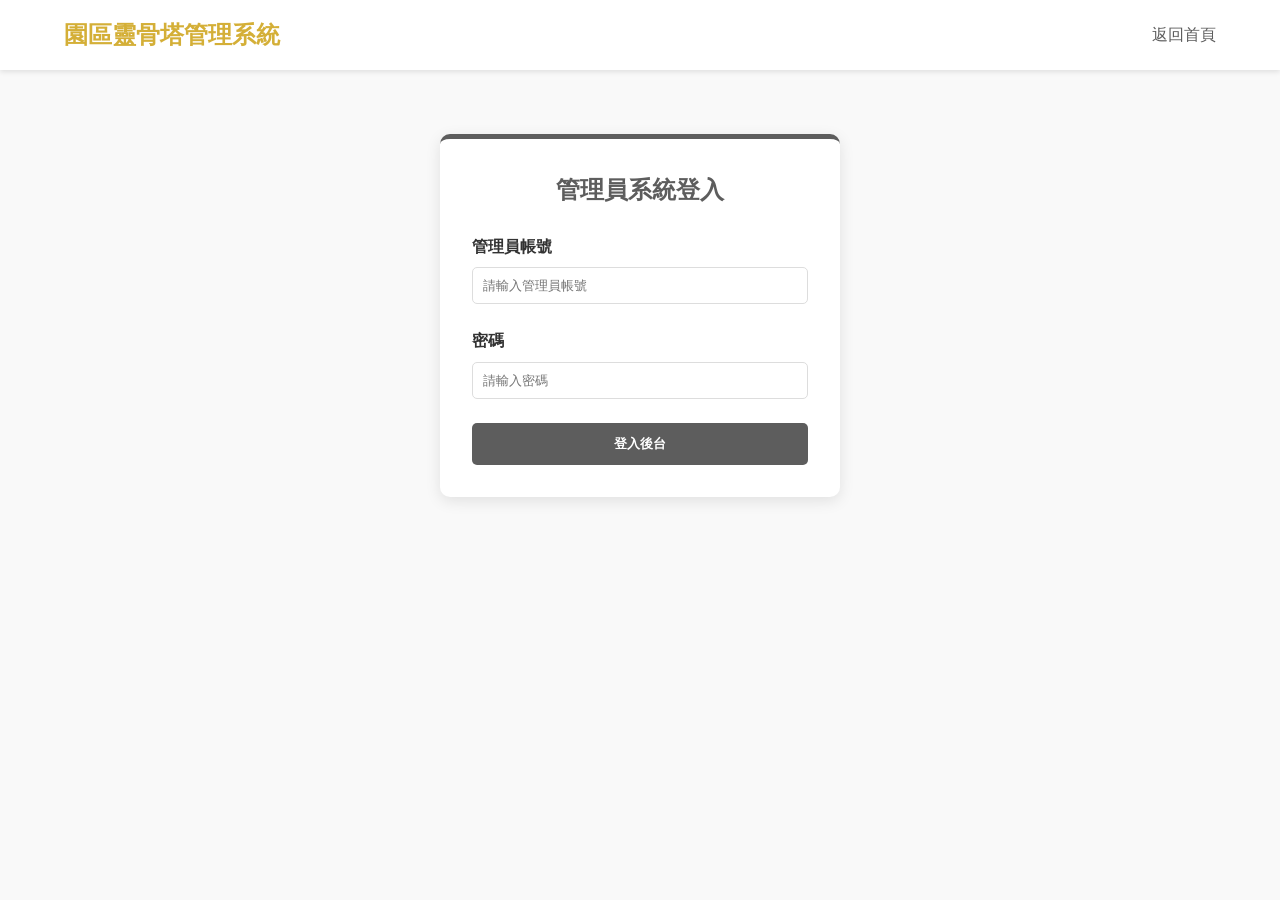
==== admin.html @ 1b4b61a3 "DB_html_V1" ====
<!DOCTYPE html>
<html lang="zh-Hant">
<head>
    <meta charset="UTF-8">
    <meta name="viewport" content="width=device-width, initial-scale=1.0">
    <title>管理員後台 - 現代化靈骨塔管理系統</title>
    <link rel="stylesheet" href="css/style.css">
    <style>
        .admin-container {
            display: grid;
            grid-template-columns: 240px 1fr;
            min-height: 100vh;
        }
        .admin-sidebar {
            background-color: var(--secondary-color);
            color: var(--white);
            padding: 2rem 1rem;
        }
        .admin-sidebar h2 {
            font-size: 1.2rem;
            margin-bottom: 2rem;
            text-align: center;
            border-bottom: 1px solid #777;
            padding-bottom: 1rem;
        }
        .admin-nav {
            list-style: none;
        }
        .admin-nav li {
            padding: 12px 15px;
            margin-bottom: 5px;
            border-radius: 5px;
            cursor: pointer;
            transition: background 0.3s;
        }
        .admin-nav li:hover, .admin-nav li.active {
            background-color: var(--primary-color);
        }
        .admin-main {
            padding: 2rem;
            background-color: #f9f9f9;
        }
        .mgmt-section {
            background: #fff;
            padding: 1.5rem;
            border-radius: 8px;
            box-shadow: 0 2px 8px rgba(0,0,0,0.05);
            margin-bottom: 2rem;
        }
        .mgmt-header {
            display: flex;
            justify-content: space-between;
            align-items: center;
            margin-bottom: 1.5rem;
            border-bottom: 2px solid #eee;
            padding-bottom: 0.5rem;
        }
        .stats-grid {
            display: grid;
            grid-template-columns: repeat(4, 1fr);
            gap: 20px;
            margin-bottom: 2rem;
        }
        .stats-card {
            background: #fff;
            padding: 1.5rem;
            border-radius: 8px;
            box-shadow: 0 2px 5px rgba(0,0,0,0.05);
            border-left: 5px solid var(--primary-color);
            text-align: center;
        }
        .stats-card h3 {
            font-size: 0.9rem;
            color: #666;
            margin-bottom: 10px;
        }
        .stats-card .number {
            font-size: 1.8rem;
            font-weight: bold;
            color: var(--secondary-color);
        }
        .admin-table {
            width: 100%;
            border-collapse: collapse;
        }
        .admin-table th, .admin-table td {
            padding: 12px;
            text-align: left;
            border-bottom: 1px solid #eee;
        }
        .admin-table th {
            background-color: #f4f4f4;
            font-weight: bold;
        }
    </style>
</head>
<body>

    <div class="admin-container">
        <aside class="admin-sidebar">
            <h2>管理員控制台</h2>
            <ul class="admin-nav">
                <li class="active" data-target="dashboardSection">營運儀表板</li>
                <li data-target="announcementSection">發佈園區公告</li>
                <li data-target="reservationSection">預約紀錄總表</li>
            </ul>
            <div style="margin-top: 5rem; text-align: center; font-size: 14px;">
                <p>目前管理員：<br><span id="currentAdminName" style="font-weight: bold; color: var(--primary-color);">驗證中</span></p>
                <button id="adminLogoutBtn" class="btn" style="background: #cc0000; color: #fff; margin-top: 10px; padding: 5px 15px;">安全登出</button>
            </div>
        </aside>

        <main class="admin-main">
            
            <div id="dashboardSection" class="content-section">
                <div class="mgmt-header">
                    <h2>系統營運摘要數據</h2>
                </div>
                <div class="stats-grid">
                    <div class="stats-card"><h3>總塔位配置數</h3><div class="number" id="statsTotalSlots">0</div></div>
                    <div class="stats-card"><h3>現存空置塔位</h3><div class="number" id="statsEmptySlots">0</div></div>
                    <div class="stats-card"><h3>今日預約祭拜人流</h3><div class="number" id="statsTodayReservations">0</div></div>
                    <div class="stats-card"><h3>未清償管理費帳單</h3><div class="number" id="statsUnpaidBills">0</div></div>
                </div>

                <section class="mgmt-section">
                    <div class="mgmt-header">
                        <h2>塔位配置與狀態異動管理 (UC-04)</h2>
                    </div>
                    <form id="updateSlotForm" style="display: flex; flex-direction: column; gap: 15px; max-width: 500px;">
                        <div>
                            <label style="font-weight: bold;">欲修改的塔位系統編號 (Slot ID)：</label>
                            <input type="number" id="editSlotId" placeholder="請輸入實體塔位代碼" required style="width: 100%; padding: 8px; margin-top: 5px;">
                        </div>
                        <div>
                            <label style="font-weight: bold;">變更目標狀態：</label>
                            <select id="editSlotStatus" required style="width: 100%; padding: 8px; margin-top: 5px;">
                                <option value="空置">空置 (開放家屬搜尋與認購)</option>
                                <option value="已售">已售 (已被特定會員綁定)</option>
                            </select>
                        </div>
                        <button type="submit" class="btn btn-primary" style="width: fit-content; padding: 10px 20px;">更新進駐狀態</button>
                    </form>\n                </section>
            </div>

            <div id="announcementSection" class="content-section" style="display: none;">
                <section class="mgmt-section">
                    <div class="mgmt-header">
                        <h2>發佈全新園區公告 (UC-10)</h2>
                    </div>
                    <form id="postAnnouncementForm" style="display: flex; flex-direction: column; gap: 15px;">
                        <div style="display: grid; grid-template-columns: 2fr 1fr; gap: 20px;">
                            <div>
                                <label style="font-weight: bold;">公告標題：</label>
                                <input type="text" id="annTitle" placeholder="請輸入公告重要主旨" required style="width: 100%; padding: 8px; margin-top: 5px;">
                            </div>
                            <div>
                                <label style="font-weight: bold;">公告分類：</label>
                                <select id="annCategory" required style="width: 100%; padding: 8px; margin-top: 5px;">
                                    <option value="園區公告">園區公告</option>
                                    <option value="祭祀規範">祭祀規範</option>
                                    <option value="活動通知">活動通知</option>\n                                </select>
                            </div>
                        </div>
                        <div>
                            <label style="font-weight: bold;">公告詳細內文：</label>
                            <textarea id="annContent" rows="6" placeholder="請輸入欲公告給訪客與會員查看的完整法規或園區異動消息..." required style="width: 100%; padding: 8px; margin-top: 5px; resize: vertical;"></textarea>
                        </div>
                        <button type="submit" class="btn btn-primary" style="width: fit-content; padding: 10px 20px;">發佈公告</button>
                    </form>
                </section>
            </div>

            <div id="reservationSection" class="content-section" style="display: none;">
                <section class="mgmt-section">
                    <div class="mgmt-header">
                        <h2>預約紀錄總表 (多表聯合關聯查詢)</h2>
                    </div>
                    <table class="admin-table">
                        <thead>
                            <tr>
                                <th>預約編號</th> <th>預約會員身分</th>
                                <th>目標塔位</th>
                                <th>預約排程時間</th>
                                <th>排他性配置車位</th>
                                <th>當前狀態</th>
                                <th>管理操作</th>
                            </tr>
                        </thead>
                        <tbody id="reservationTableBody">
                            </tbody>
                    </table>
                </section>
            </div>

        </main>
    </div>

    <script src="js/admin.js"></script>
</body>
</html>
---- css/style.css ----
/* 全域設定 */
:root {
    --primary-color: #d4af37; /* 金色 */
    --secondary-color: #5d5d5d; /* 深灰 */
    --bg-color: #f9f9f9;
    --text-color: #333;
    --white: #ffffff;
}

* {
    margin: 0;
    padding: 0;
    box-sizing: border-box;
    font-family: "PingFang TC", "Microsoft JhengHei", sans-serif;
}

body {
    background-color: var(--bg-color);
    color: var(--text-color);
    line-height: 1.6;
    overflow-x: hidden; /* 新增：防止側邊欄藏在左邊時出現水平捲軸 */
}

/* 導覽列 */
header {
    background-color: var(--white);
    box-shadow: 0 2px 5px rgba(0,0,0,0.1);
    padding: 1rem 5%;
    position: sticky;
    top: 0;
    z-index: 1001;
}

nav {
    display: flex;
    justify-content: space-between;
    align-items: center;
}

.logo {
    font-size: 1.5rem;
    font-weight: bold;
    color: var(--primary-color);
}

nav ul {
    display: flex;
    list-style: none;
}

nav ul li {
    margin-left: 20px;
}

nav ul li a {
    text-decoration: none;
    color: var(--secondary-color);
    font-weight: 500;
    transition: color 0.3s;
}

nav ul li a:hover {
    color: var(--primary-color);
}


.page-wrapper {
    display: flex;
    min-height: calc(100vh - 70px);
    position: relative;
}

.main-sidebar {
    width: 250px;
    background-color: var(--white);
    border-right: 1px solid #eee;
    padding: 2rem 1rem;
    flex-shrink: 0;

    position: fixed;
    top: 70px; 
    left: 0;
    height: calc(100vh - 70px);
    z-index: 1000;
    transform: translateX(calc(-100% + 12px)); 
    transition: transform 0.3s ease-in-out, box-shadow 0.3s ease-in-out;
}

.main-sidebar:hover {
    transform: translateX(0);
    box-shadow: 5px 0 15px rgba(0, 0, 0, 0.08);
}

.main-sidebar h3 {
    font-size: 1rem;
    color: var(--secondary-color);
    margin-bottom: 1.5rem;
    padding-left: 10px;
    border-left: 4px solid var(--primary-color);
}

.sidebar-nav {
    list-style: none;
}

.sidebar-nav li {
    margin-bottom: 10px;
}

.sidebar-nav li a {
    display: block;
    padding: 12px 15px;
    text-decoration: none;
    color: var(--text-color);
    border-radius: 5px;
    transition: all 0.3s;
    font-weight: 500;
}

.sidebar-nav li a:hover {
    background-color: #f0f0f0;
    color: var(--primary-color);
}

.content-area {
    flex-grow: 1;
    width: 100%;
    overflow-x: hidden;
}



/* 英雄區塊 */
.hero {
    height: 60vh;
    background: linear-gradient(rgba(0,0,0,0.4), rgba(0,0,0,0.4)), 
                url('../big_mid.png') center/cover no-repeat;
    display: flex;
    justify-content: center;
    align-items: center;
    text-align: center;
    color: var(--white);
}

.hero-content h1 {
    font-size: 3rem;
    margin-bottom: 1rem;
}

.hero-content p {
    font-size: 1.2rem;
    margin-bottom: 2rem;
}

.btn {
    display: inline-block;
    padding: 12px 30px;
    text-decoration: none;
    border-radius: 5px;
    font-weight: bold;
    margin: 0 10px;
    transition: transform 0.3s;
}

.btn:hover {
    transform: translateY(-3px);
}

.btn-primary {
    background-color: var(--primary-color);
    color: var(--white);
}

.btn-secondary {
    background-color: transparent;
    border: 2px solid var(--white);
    color: var(--white);
}

.features {
    padding: 4rem 5%;
    text-align: center;
}

.features h2 {
    margin-bottom: 3rem;
    font-size: 2rem;
}

.feature-grid {
    display: grid;
    grid-template-columns: repeat(auto-fit, minmax(280px, 1fr));
    gap: 40px;
}

.feature-item {
    background: var(--white);
    padding: 0;
    border-radius: 12px;
    box-shadow: 0 10px 30px rgba(0,0,0,0.05);
    overflow: hidden;
    transition: transform 0.3s;
}

.feature-item:hover {
    transform: translateY(-10px);
}

.feature-img-wrapper {
    position: relative;
    width: 100%;
    height: 200px;
    overflow: hidden;
}

.feature-img-wrapper img {
    width: 100%;
    height: 100%;
    object-fit: cover;
    mask-image: linear-gradient(to bottom, rgba(0,0,0,1) 70%, rgba(0,0,0,0) 100%);
    -webkit-mask-image: linear-gradient(to bottom, rgba(0,0,0,1) 70%, rgba(0,0,0,0) 100%);
}

.feature-info {
    padding: 25px;
}

.feature-item h3 {
    margin-bottom: 15px;
    color: var(--primary-color);
}

.quick-links {
    display: none;
}

footer {
    padding: 2rem;
    background-color: var(--secondary-color);
    color: var(--white);
    text-align: center;
}
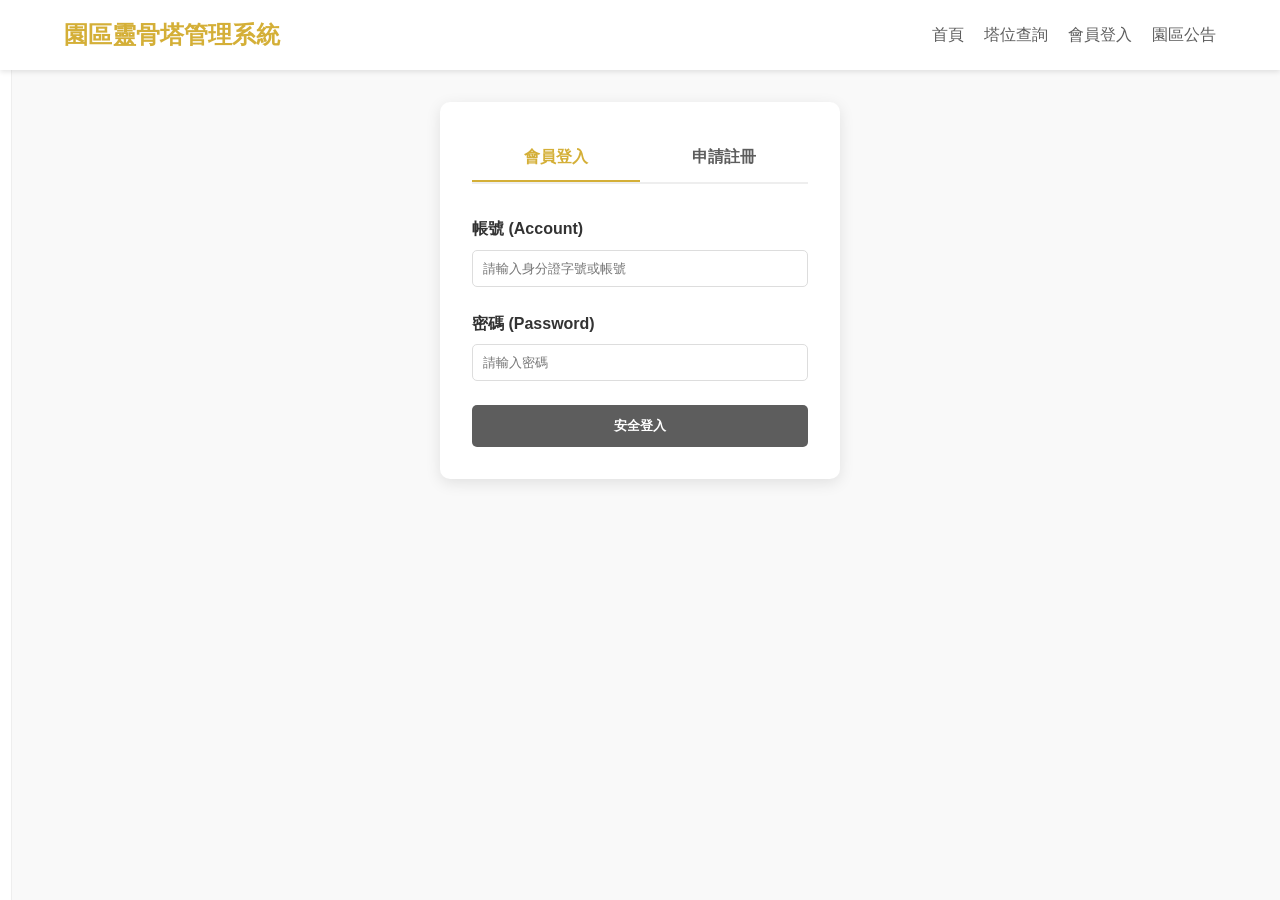
==== commit 2e9244f2: "V3" ====
--- a/admin.html
+++ b/admin.html
@@ -101,6 +101,7 @@
             <h2>管理員控制台</h2>
             <ul class="admin-nav">
                 <li class="active" data-target="dashboardSection">營運儀表板</li>
+                <li data-target="userSection">會員資料管理</li>
                 <li data-target="announcementSection">發佈園區公告</li>
                 <li data-target="reservationSection">預約紀錄總表</li>
             </ul>
@@ -139,8 +140,36 @@
                                 <option value="已售">已售 (已被特定會員綁定)</option>
                             </select>
                         </div>
+                        <div>
+                            <label style="font-weight: bold;">擁有者會員編號 (若設為已售需填寫)：</label>
+                            <input type="number" id="editSlotOwnerId" placeholder="User ID" style="width: 100%; padding: 8px; margin-top: 5px;">
+                        </div>
                         <button type="submit" class="btn btn-primary" style="width: fit-content; padding: 10px 20px;">更新進駐狀態</button>
-                    </form>\n                </section>
+                    </form>
+                </section>
+            </div>
+
+            <div id="userSection" class="content-section" style="display: none;">
+                <section class="mgmt-section">
+                    <div class="mgmt-header">
+                        <h2>會員家屬資料管理 (UC-09)</h2>
+                    </div>
+                    <form id="editUserForm" style="display: flex; flex-direction: column; gap: 15px; max-width: 500px;">
+                        <div>
+                            <label style="font-weight: bold;">欲修改的會員系統編號 (User ID)：</label>
+                            <input type="number" id="editUserId" placeholder="請輸入會員代碼" required style="width: 100%; padding: 8px; margin-top: 5px;">
+                        </div>
+                        <div>
+                            <label style="font-weight: bold;">更新姓名：</label>
+                            <input type="text" id="editUserName" placeholder="留白則不修改" style="width: 100%; padding: 8px; margin-top: 5px;">
+                        </div>
+                        <div>
+                            <label style="font-weight: bold;">更新聯絡電話：</label>
+                            <input type="text" id="editUserPhone" placeholder="留白則不修改" style="width: 100%; padding: 8px; margin-top: 5px;">
+                        </div>
+                        <button type="submit" class="btn btn-primary" style="width: fit-content; padding: 10px 20px;">更新家屬資料</button>
+                    </form>
+                </section>
             </div>
 
             <div id="announcementSection" class="content-section" style="display: none;">
@@ -159,7 +188,8 @@
                                 <select id="annCategory" required style="width: 100%; padding: 8px; margin-top: 5px;">
                                     <option value="園區公告">園區公告</option>
                                     <option value="祭祀規範">祭祀規範</option>
-                                    <option value="活動通知">活動通知</option>\n                                </select>
+                                    <option value="活動通知">活動通知</option>
+                                </select>
                             </div>
                         </div>
                         <div>
@@ -174,21 +204,43 @@
             <div id="reservationSection" class="content-section" style="display: none;">
                 <section class="mgmt-section">
                     <div class="mgmt-header">
-                        <h2>預約紀錄總表 (多表聯合關聯查詢)</h2>
-                    </div>
+                        <h2>預約紀錄總表 (UC-08)</h2>
+                    </div>
+                    
+                    <form id="filterReservationForm" style="display: flex; gap: 10px; margin-bottom: 20px; align-items: center; background: #f4f4f4; padding: 15px; border-radius: 8px;">
+                        <div>
+                            <label style="font-weight: bold; margin-right: 5px;">開始日期:</label>
+                            <input type="date" id="resStartDate" style="padding: 6px;">
+                        </div>
+                        <div>
+                            <label style="font-weight: bold; margin-right: 5px;">結束日期:</label>
+                            <input type="date" id="resEndDate" style="padding: 6px;">
+                        </div>
+                        <div>
+                            <label style="font-weight: bold; margin-right: 5px;">預約狀態:</label>
+                            <select id="resStatus" style="padding: 6px;">
+                                <option value="">所有狀態</option>
+                                <option value="已確認">已確認</option>
+                                <option value="已完成">已完成</option>
+                                <option value="已取消">已取消</option>
+                            </select>
+                        </div>
+                        <button type="submit" class="btn btn-primary" style="margin: 0; padding: 6px 15px;">套用篩選</button>
+                    </form>
+
                     <table class="admin-table">
                         <thead>
                             <tr>
                                 <th>預約編號</th> <th>預約會員身分</th>
                                 <th>目標塔位</th>
                                 <th>預約排程時間</th>
-                                <th>排他性配置車位</th>
+                                <th>排他車位</th>
                                 <th>當前狀態</th>
                                 <th>管理操作</th>
                             </tr>
                         </thead>
                         <tbody id="reservationTableBody">
-                            </tbody>
+                        </tbody>
                     </table>
                 </section>
             </div>
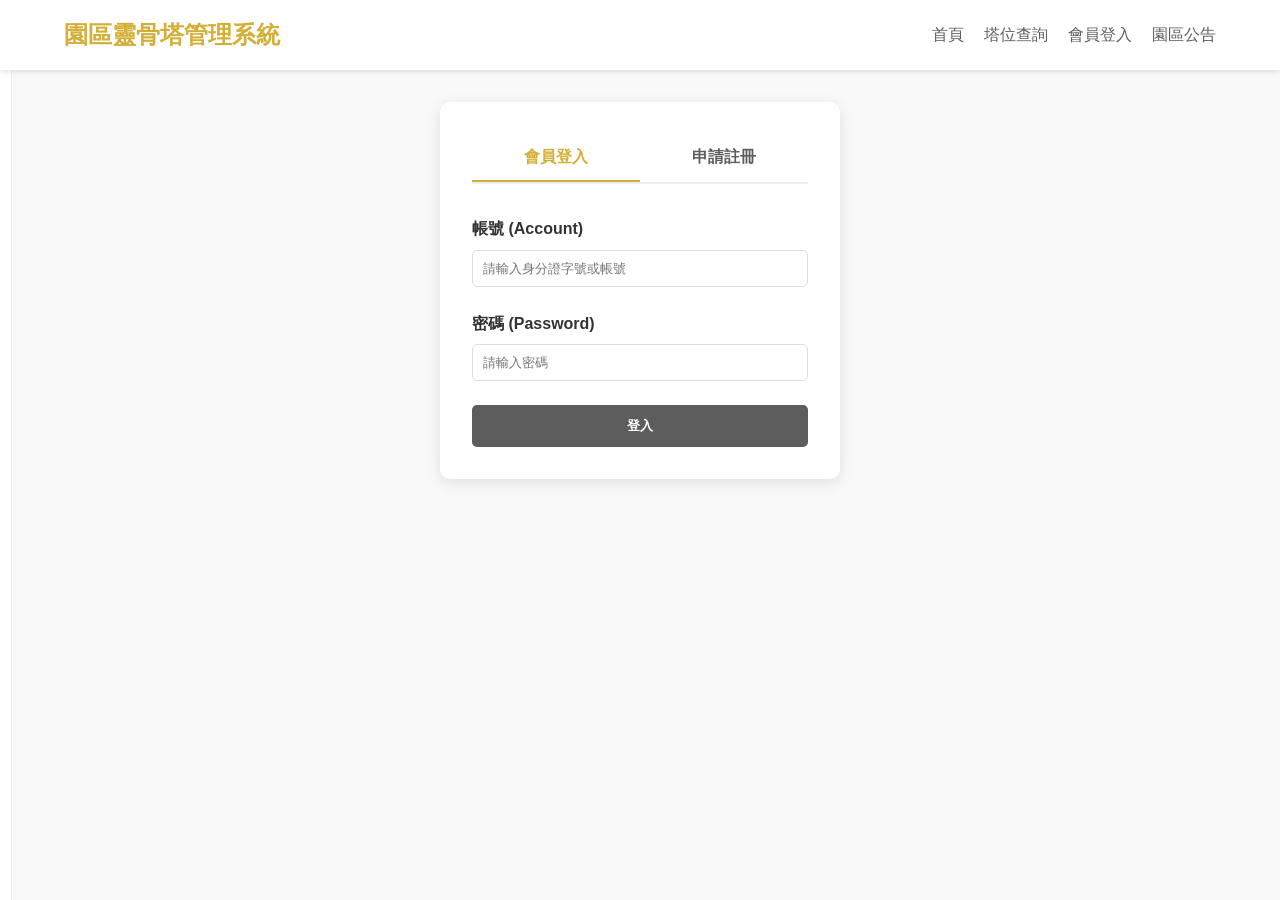
==== commit 73c7735f: "change css in html" ====
--- a/admin.html
+++ b/admin.html
@@ -5,94 +5,6 @@
     <meta name="viewport" content="width=device-width, initial-scale=1.0">
     <title>管理員後台 - 現代化靈骨塔管理系統</title>
     <link rel="stylesheet" href="css/style.css">
-    <style>
-        .admin-container {
-            display: grid;
-            grid-template-columns: 240px 1fr;
-            min-height: 100vh;
-        }
-        .admin-sidebar {
-            background-color: var(--secondary-color);
-            color: var(--white);
-            padding: 2rem 1rem;
-        }
-        .admin-sidebar h2 {
-            font-size: 1.2rem;
-            margin-bottom: 2rem;
-            text-align: center;
-            border-bottom: 1px solid #777;
-            padding-bottom: 1rem;
-        }
-        .admin-nav {
-            list-style: none;
-        }
-        .admin-nav li {
-            padding: 12px 15px;
-            margin-bottom: 5px;
-            border-radius: 5px;
-            cursor: pointer;
-            transition: background 0.3s;
-        }
-        .admin-nav li:hover, .admin-nav li.active {
-            background-color: var(--primary-color);
-        }
-        .admin-main {
-            padding: 2rem;
-            background-color: #f9f9f9;
-        }
-        .mgmt-section {
-            background: #fff;
-            padding: 1.5rem;
-            border-radius: 8px;
-            box-shadow: 0 2px 8px rgba(0,0,0,0.05);
-            margin-bottom: 2rem;
-        }
-        .mgmt-header {
-            display: flex;
-            justify-content: space-between;
-            align-items: center;
-            margin-bottom: 1.5rem;
-            border-bottom: 2px solid #eee;
-            padding-bottom: 0.5rem;
-        }
-        .stats-grid {
-            display: grid;
-            grid-template-columns: repeat(4, 1fr);
-            gap: 20px;
-            margin-bottom: 2rem;
-        }
-        .stats-card {
-            background: #fff;
-            padding: 1.5rem;
-            border-radius: 8px;
-            box-shadow: 0 2px 5px rgba(0,0,0,0.05);
-            border-left: 5px solid var(--primary-color);
-            text-align: center;
-        }
-        .stats-card h3 {
-            font-size: 0.9rem;
-            color: #666;
-            margin-bottom: 10px;
-        }
-        .stats-card .number {
-            font-size: 1.8rem;
-            font-weight: bold;
-            color: var(--secondary-color);
-        }
-        .admin-table {
-            width: 100%;
-            border-collapse: collapse;
-        }
-        .admin-table th, .admin-table td {
-            padding: 12px;
-            text-align: left;
-            border-bottom: 1px solid #eee;
-        }
-        .admin-table th {
-            background-color: #f4f4f4;
-            font-weight: bold;
-        }
-    </style>
 </head>
 <body>
 
--- a/css/style.css
+++ b/css/style.css
@@ -1,242 +1,496 @@
-/* 全域設定 */
-:root {
-    --primary-color: #d4af37; /* 金色 */
-    --secondary-color: #5d5d5d; /* 深灰 */
-    --bg-color: #f9f9f9;
-    --text-color: #333;
-    --white: #ffffff;
-}
-
-* {
-    margin: 0;
-    padding: 0;
-    box-sizing: border-box;
-    font-family: "PingFang TC", "Microsoft JhengHei", sans-serif;
-}
-
-body {
-    background-color: var(--bg-color);
-    color: var(--text-color);
-    line-height: 1.6;
-    overflow-x: hidden; /* 新增：防止側邊欄藏在左邊時出現水平捲軸 */
-}
-
-/* 導覽列 */
-header {
-    background-color: var(--white);
-    box-shadow: 0 2px 5px rgba(0,0,0,0.1);
-    padding: 1rem 5%;
-    position: sticky;
-    top: 0;
-    z-index: 1001;
-}
-
-nav {
-    display: flex;
-    justify-content: space-between;
-    align-items: center;
-}
-
-.logo {
-    font-size: 1.5rem;
-    font-weight: bold;
-    color: var(--primary-color);
-}
-
-nav ul {
-    display: flex;
-    list-style: none;
-}
-
-nav ul li {
-    margin-left: 20px;
-}
-
-nav ul li a {
-    text-decoration: none;
-    color: var(--secondary-color);
-    font-weight: 500;
-    transition: color 0.3s;
-}
-
-nav ul li a:hover {
-    color: var(--primary-color);
-}
-
-
-.page-wrapper {
-    display: flex;
-    min-height: calc(100vh - 70px);
-    position: relative;
-}
-
-.main-sidebar {
-    width: 250px;
-    background-color: var(--white);
-    border-right: 1px solid #eee;
-    padding: 2rem 1rem;
-    flex-shrink: 0;
-
-    position: fixed;
-    top: 70px; 
-    left: 0;
-    height: calc(100vh - 70px);
-    z-index: 1000;
-    transform: translateX(calc(-100% + 12px)); 
-    transition: transform 0.3s ease-in-out, box-shadow 0.3s ease-in-out;
-}
-
-.main-sidebar:hover {
-    transform: translateX(0);
-    box-shadow: 5px 0 15px rgba(0, 0, 0, 0.08);
-}
-
-.main-sidebar h3 {
-    font-size: 1rem;
-    color: var(--secondary-color);
-    margin-bottom: 1.5rem;
-    padding-left: 10px;
-    border-left: 4px solid var(--primary-color);
-}
-
-.sidebar-nav {
-    list-style: none;
-}
-
-.sidebar-nav li {
-    margin-bottom: 10px;
-}
-
-.sidebar-nav li a {
-    display: block;
-    padding: 12px 15px;
-    text-decoration: none;
-    color: var(--text-color);
-    border-radius: 5px;
-    transition: all 0.3s;
-    font-weight: 500;
-}
-
-.sidebar-nav li a:hover {
-    background-color: #f0f0f0;
-    color: var(--primary-color);
-}
-
-.content-area {
-    flex-grow: 1;
-    width: 100%;
-    overflow-x: hidden;
-}
-
-
-
-/* 英雄區塊 */
-.hero {
-    height: 60vh;
-    background: linear-gradient(rgba(0,0,0,0.4), rgba(0,0,0,0.4)), 
-                url('../big_mid.png') center/cover no-repeat;
-    display: flex;
-    justify-content: center;
-    align-items: center;
-    text-align: center;
-    color: var(--white);
-}
-
-.hero-content h1 {
-    font-size: 3rem;
-    margin-bottom: 1rem;
-}
-
-.hero-content p {
-    font-size: 1.2rem;
-    margin-bottom: 2rem;
-}
-
-.btn {
-    display: inline-block;
-    padding: 12px 30px;
-    text-decoration: none;
-    border-radius: 5px;
-    font-weight: bold;
-    margin: 0 10px;
-    transition: transform 0.3s;
-}
-
-.btn:hover {
-    transform: translateY(-3px);
-}
-
-.btn-primary {
-    background-color: var(--primary-color);
-    color: var(--white);
-}
-
-.btn-secondary {
-    background-color: transparent;
-    border: 2px solid var(--white);
-    color: var(--white);
-}
-
-.features {
-    padding: 4rem 5%;
-    text-align: center;
-}
-
-.features h2 {
-    margin-bottom: 3rem;
-    font-size: 2rem;
-}
-
-.feature-grid {
-    display: grid;
-    grid-template-columns: repeat(auto-fit, minmax(280px, 1fr));
-    gap: 40px;
-}
-
-.feature-item {
-    background: var(--white);
-    padding: 0;
-    border-radius: 12px;
-    box-shadow: 0 10px 30px rgba(0,0,0,0.05);
-    overflow: hidden;
-    transition: transform 0.3s;
-}
-
-.feature-item:hover {
-    transform: translateY(-10px);
-}
-
-.feature-img-wrapper {
-    position: relative;
-    width: 100%;
-    height: 200px;
-    overflow: hidden;
-}
-
-.feature-img-wrapper img {
-    width: 100%;
-    height: 100%;
-    object-fit: cover;
-    mask-image: linear-gradient(to bottom, rgba(0,0,0,1) 70%, rgba(0,0,0,0) 100%);
-    -webkit-mask-image: linear-gradient(to bottom, rgba(0,0,0,1) 70%, rgba(0,0,0,0) 100%);
-}
-
-.feature-info {
-    padding: 25px;
-}
-
-.feature-item h3 {
-    margin-bottom: 15px;
-    color: var(--primary-color);
-}
-
-.quick-links {
-    display: none;
-}
-
-footer {
-    padding: 2rem;
-    background-color: var(--secondary-color);
-    color: var(--white);
-    text-align: center;
-}+/* 全域設定 */
+:root {
+    --primary-color: #d4af37; /* 金色 */
+    --secondary-color: #5d5d5d; /* 深灰 */
+    --bg-color: #f9f9f9;
+    --text-color: #333;
+    --white: #ffffff;
+}
+
+* {
+    margin: 0;
+    padding: 0;
+    box-sizing: border-box;
+    font-family: "PingFang TC", "Microsoft JhengHei", sans-serif;
+}
+
+body {
+    background-color: var(--bg-color);
+    color: var(--text-color);
+    line-height: 1.6;
+    overflow-x: hidden; /* 新增：防止側邊欄藏在左邊時出現水平捲軸 */
+}
+
+/* 導覽列 */
+header {
+    background-color: var(--white);
+    box-shadow: 0 2px 5px rgba(0,0,0,0.1);
+    padding: 1rem 5%;
+    position: sticky;
+    top: 0;
+    z-index: 1001;
+}
+
+nav {
+    display: flex;
+    justify-content: space-between;
+    align-items: center;
+}
+
+.logo {
+    font-size: 1.5rem;
+    font-weight: bold;
+    color: var(--primary-color);
+}
+
+nav ul {
+    display: flex;
+    list-style: none;
+}
+
+nav ul li {
+    margin-left: 20px;
+}
+
+nav ul li a {
+    text-decoration: none;
+    color: var(--secondary-color);
+    font-weight: 500;
+    transition: color 0.3s;
+}
+
+nav ul li a:hover {
+    color: var(--primary-color);
+}
+
+
+.page-wrapper {
+    display: flex;
+    min-height: calc(100vh - 70px);
+    position: relative;
+}
+
+.main-sidebar {
+    width: 250px;
+    background-color: var(--white);
+    border-right: 1px solid #eee;
+    padding: 2rem 1rem;
+    flex-shrink: 0;
+
+    position: fixed;
+    top: 70px; 
+    left: 0;
+    height: calc(100vh - 70px);
+    z-index: 1000;
+    transform: translateX(calc(-100% + 12px)); 
+    transition: transform 0.3s ease-in-out, box-shadow 0.3s ease-in-out;
+}
+
+.main-sidebar:hover {
+    transform: translateX(0);
+    box-shadow: 5px 0 15px rgba(0, 0, 0, 0.08);
+}
+
+.main-sidebar h3 {
+    font-size: 1rem;
+    color: var(--secondary-color);
+    margin-bottom: 1.5rem;
+    padding-left: 10px;
+    border-left: 4px solid var(--primary-color);
+}
+
+.sidebar-nav {
+    list-style: none;
+}
+
+.sidebar-nav li {
+    margin-bottom: 10px;
+}
+
+.sidebar-nav li a {
+    display: block;
+    padding: 12px 15px;
+    text-decoration: none;
+    color: var(--text-color);
+    border-radius: 5px;
+    transition: all 0.3s;
+    font-weight: 500;
+}
+
+.sidebar-nav li a:hover {
+    background-color: #f0f0f0;
+    color: var(--primary-color);
+}
+
+.content-area {
+    flex-grow: 1;
+    width: 100%;
+    overflow-x: hidden;
+}
+
+
+
+/* 英雄區塊 */
+.hero {
+    height: 60vh;
+    background: linear-gradient(rgba(0,0,0,0.4), rgba(0,0,0,0.4)), 
+                url('../big_mid.png') center/cover no-repeat;
+    display: flex;
+    justify-content: center;
+    align-items: center;
+    text-align: center;
+    color: var(--white);
+}
+
+.hero-content h1 {
+    font-size: 3rem;
+    margin-bottom: 1rem;
+}
+
+.hero-content p {
+    font-size: 1.2rem;
+    margin-bottom: 2rem;
+}
+
+.btn {
+    display: inline-block;
+    padding: 12px 30px;
+    text-decoration: none;
+    border-radius: 5px;
+    font-weight: bold;
+    margin: 0 10px;
+    transition: transform 0.3s;
+}
+
+.btn:hover {
+    transform: translateY(-3px);
+}
+
+.btn-primary {
+    background-color: var(--primary-color);
+    color: var(--white);
+}
+
+.btn-secondary {
+    background-color: transparent;
+    border: 2px solid var(--white);
+    color: var(--white);
+}
+
+.features {
+    padding: 4rem 5%;
+    text-align: center;
+}
+
+.features h2 {
+    margin-bottom: 3rem;
+    font-size: 2rem;
+}
+
+.feature-grid {
+    display: grid;
+    grid-template-columns: repeat(auto-fit, minmax(280px, 1fr));
+    gap: 40px;
+}
+
+.feature-item {
+    background: var(--white);
+    padding: 0;
+    border-radius: 12px;
+    box-shadow: 0 10px 30px rgba(0,0,0,0.05);
+    overflow: hidden;
+}
+
+
+.feature-img-wrapper {
+    position: relative;
+    width: 100%;
+    height: 200px;
+    overflow: hidden;
+}
+
+.feature-img-wrapper img {
+    width: 100%;
+    height: 100%;
+    object-fit: cover;
+    mask-image: linear-gradient(to bottom, rgba(0,0,0,1) 70%, rgba(0,0,0,0) 100%);
+    -webkit-mask-image: linear-gradient(to bottom, rgba(0,0,0,1) 70%, rgba(0,0,0,0) 100%);
+}
+
+.feature-info {
+    padding: 25px;
+}
+
+.feature-item h3 {
+    margin-bottom: 15px;
+    color: var(--primary-color);
+}
+
+.quick-links {
+    display: none;
+}
+
+footer {
+    padding: 2rem;
+    background-color: var(--secondary-color);
+    color: var(--white);
+    text-align: center;
+}
+
+/* ==========================================================================
+   管理員後台 (admin.html)
+   ========================================================================== */
+.admin-container {
+    display: grid;
+    grid-template-columns: 240px 1fr;
+    min-height: 100vh;
+}
+.admin-sidebar {
+    background-color: var(--secondary-color);
+    color: var(--white);
+    padding: 2rem 1rem;
+}
+.admin-sidebar h2 {
+    font-size: 1.2rem;
+    margin-bottom: 2rem;
+    text-align: center;
+    border-bottom: 1px solid #777;
+    padding-bottom: 1rem;
+}
+.admin-nav {
+    list-style: none;
+}
+.admin-nav li {
+    padding: 12px 15px;
+    margin-bottom: 5px;
+    border-radius: 5px;
+    cursor: pointer;
+    transition: background 0.3s;
+}
+.admin-nav li:hover, .admin-nav li.active {
+    background-color: var(--primary-color);
+}
+.admin-main {
+    padding: 2rem;
+    background-color: #f9f9f9;
+}
+.mgmt-section {
+    background: #fff;
+    padding: 1.5rem;
+    border-radius: 8px;
+    box-shadow: 0 2px 8px rgba(0,0,0,0.05);
+    margin-bottom: 2rem;
+}
+.mgmt-header {
+    display: flex;
+    justify-content: space-between;
+    align-items: center;
+    margin-bottom: 1.5rem;
+    border-bottom: 2px solid #eee;
+    padding-bottom: 0.5rem;
+}
+.stats-grid {
+    display: grid;
+    grid-template-columns: repeat(4, 1fr);
+    gap: 20px;
+    margin-bottom: 2rem;
+}
+.stats-card {
+    background: #fff;
+    padding: 1.5rem;
+    border-radius: 8px;
+    box-shadow: 0 2px 5px rgba(0,0,0,0.05);
+    border-left: 5px solid var(--primary-color);
+    text-align: center;
+}
+.stats-card h3 {
+    font-size: 0.9rem;
+    color: #666;
+    margin-bottom: 10px;
+}
+.stats-card .number {
+    font-size: 1.8rem;
+    font-weight: bold;
+    color: var(--secondary-color);
+}
+.admin-table {
+    width: 100%;
+    border-collapse: collapse;
+}
+.admin-table th, .admin-table td {
+    padding: 12px;
+    text-align: left;
+    border-bottom: 1px solid #eee;
+}
+.admin-table th {
+    background-color: #f4f4f4;
+    font-weight: bold;
+}
+
+/* ==========================================================================
+   園區公告 (announcements.html)
+   ========================================================================== */
+.page-header {
+    text-align: center;
+    margin-bottom: 2rem;
+}
+.page-header h1 {
+    color: var(--secondary-color);
+    position: relative;
+    display: inline-block;
+    padding-bottom: 10px;
+}
+.page-header h1::after {
+    content: '';
+    position: absolute;
+    bottom: 0;
+    left: 50%;
+    transform: translateX(-50%);
+    width: 60px;
+    height: 3px;
+    background-color: var(--primary-color);
+}
+.ann-list {
+    display: flex;
+    flex-direction: column;
+    gap: 20px;
+}
+.ann-item {
+    background: #fff;
+    padding: 1.5rem;
+    border-radius: 8px;
+    box-shadow: 0 2px 8px rgba(0,0,0,0.05);
+}
+
+/* ==========================================================================
+   會員登入/註冊 (auth.html)
+   ========================================================================== */
+.auth-container {
+    max-width: 400px;
+    margin: 2rem auto;
+    background: #fff;
+    padding: 2rem;
+    border-radius: 10px;
+    box-shadow: 0 4px 15px rgba(0,0,0,0.1);
+}
+.auth-tabs {
+    display: flex;
+    margin-bottom: 2rem;
+    border-bottom: 2px solid #eee;
+}
+.auth-tab {
+    flex: 1;
+    text-align: center;
+    padding: 10px;
+    cursor: pointer;
+    font-weight: bold;
+    color: var(--secondary-color);
+}
+.auth-tab.active {
+    color: var(--primary-color);
+    border-bottom: 2px solid var(--primary-color);
+}
+.form-group { margin-bottom: 1.5rem; }
+.form-group label { display: block; margin-bottom: 0.5rem; font-weight: bold; }
+.form-group input {
+    width: 100%;
+    padding: 10px;
+    border: 1px solid #ddd;
+    border-radius: 5px;
+    box-sizing: border-box;
+}
+.auth-btn {
+    width: 100%;
+    padding: 12px;
+    background: var(--secondary-color);
+    color: white;
+    border: none;
+    border-radius: 5px;
+    font-weight: bold;
+    cursor: pointer;
+    transition: background 0.3s;
+}
+.auth-btn:hover {
+    background: var(--primary-color);
+}
+
+/* ==========================================================================
+   會員後台 (member.html)
+   ========================================================================== */
+.dashboard-container {
+    display: grid;
+    grid-template-columns: 250px 1fr;
+    gap: 20px;
+    padding: 2rem 5%;
+}
+.sidebar {
+    background: #fff;
+    padding: 1.5rem;
+    border-radius: 10px;
+    height: fit-content;
+}
+.sidebar ul {
+    list-style: none;
+}
+.sidebar li {
+    padding: 12px 0;
+    border-bottom: 1px solid #eee;
+    cursor: pointer;
+}
+.sidebar li:hover {
+    color: var(--primary-color);
+}
+.content-card {
+    background: #fff;
+    padding: 2rem;
+    border-radius: 10px;
+    min-height: 400px;
+}
+.data-list {
+    width: 100%;
+    border-collapse: collapse;
+    margin-top: 1rem;
+}
+.data-list td, .data-list th {
+    padding: 12px;
+    border: 1px solid #eee;
+}
+.status-paid {
+    color: green;
+    font-weight: bold;
+}
+.status-unpaid {
+    color: red;
+    font-weight: bold;
+}
+
+/* ==========================================================================
+   塔位查詢 (slots.html)
+   ========================================================================== */
+.filter-section {
+    padding: 2rem 5%;
+    background: #fff;
+    margin-bottom: 2rem;
+    border-radius: 8px;
+    box-shadow: 0 2px 8px rgba(0,0,0,0.05);
+}
+.result-section {
+    padding: 0;
+}
+.slot-table {
+    width: 100%;
+    border-collapse: collapse;
+    background: #fff;
+    border-radius: 8px;
+    overflow: hidden;
+    box-shadow: 0 2px 8px rgba(0,0,0,0.05);
+}
+.slot-table th, .slot-table td {
+    border: 1px solid #ddd;
+    padding: 12px;
+    text-align: left;
+}
+.slot-table th {
+    background-color: var(--primary-color);
+    color: white;
+}
